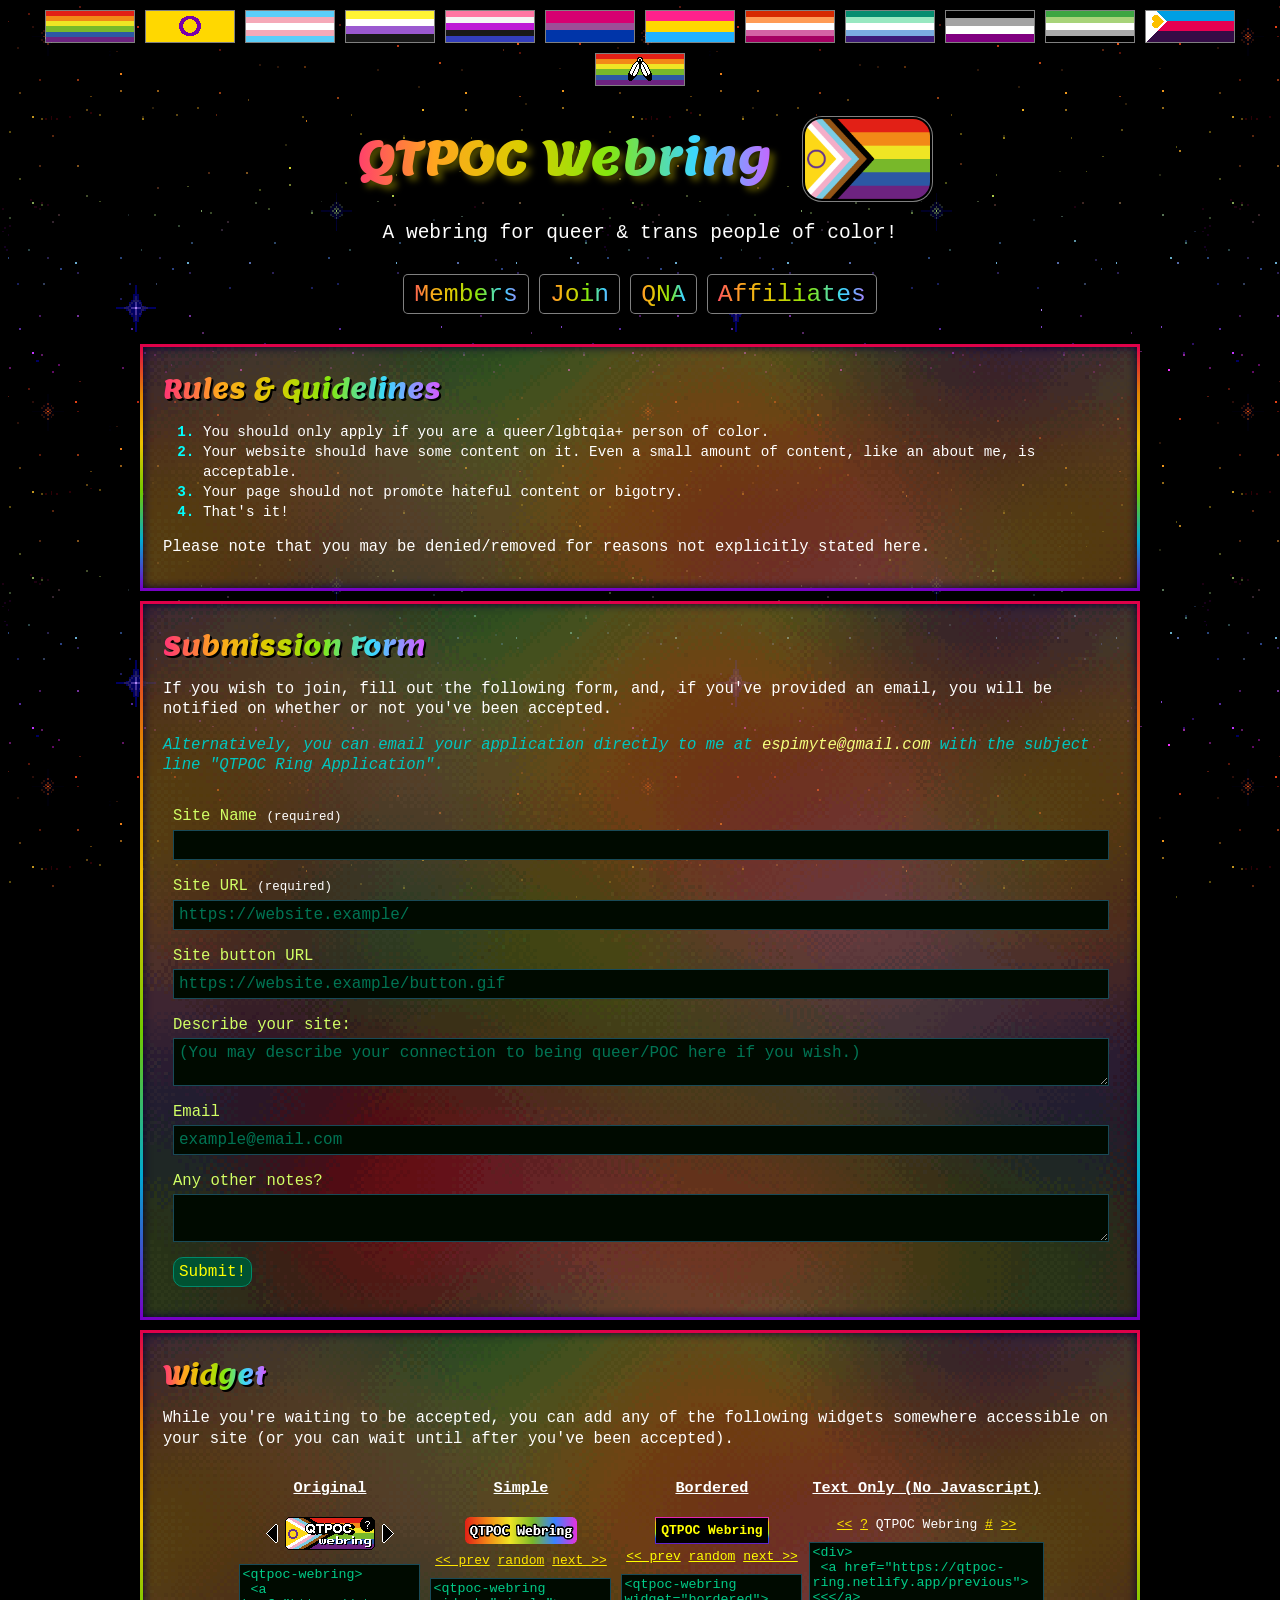
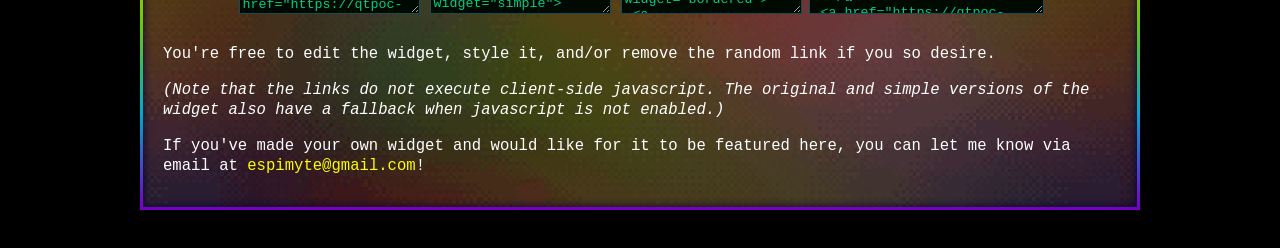
==== join.html @ e0802ac6 "Create separate join page" ====
<!DOCTYPE html>

<head>
	<meta
		content="width=device-width, initial-scale=1.0, viewport-fit=contain"
		name="viewport"
	/>
	<link
		href="https://fonts.googleapis.com/css2?family=Lemon&amp;display=swap"
		rel="stylesheet"
	/>
	<link href="/style.css" rel="stylesheet" />
	<title>QTPOC Webring</title>
</head>
<body>
	<div class="wrapper">
		<img id="progress" src="/assets/progress-button.png" />
		<div class="buttons">
			<!-- I (Espy) made these buttons (with the exception of the polyamory one from rainy.gay). Feel free to use them, no attribution required! It's not like I own these designs! -->
			<img id="pride" src="/assets/pride-button.png" />
			<img id="intersex" src="/assets/intersex-button.png" />
			<img id="trans" src="/assets/trans-button.png" />
			<img id="nb" src="/assets/nb-button.png" />
			<img id="genderfluid" src="/assets/genderfluid-button.png" />
			<img id="bi" src="/assets/bi-button.png" />
			<img id="pan" src="/assets/pan-button.png" />
			<img id="lesbian" src="/assets/lesbian-button.png" />
			<img id="mlm" src="/assets/mlm-button.png" />
			<img id="ace" src="/assets/ace-button.png" />
			<img id="aro" src="/assets/aro-button.png" />
			<img id="polyamory" src="/assets/polyamory-button.png" />
			<img id="two-spirit" src="/assets/two-spirit-button.png" />
		</div>
		<div id="header">
			<h1 id="title"><a href="/">QTPOC Webring</a></h1>
			<img id="flag" src="/assets/progress-flag.png" />
		</div>
		<p id="desc">A webring for queer &amp; trans people of color!</p>
		<div id="quicklinks">
			<a href="/index.html#members">Members</a>
			<a href="/join.html">Join</a>
			<a href="/index.html#qna">QNA</a>
			<a href="/index.html#affiliates">Affiliates</a>
		</div>
		<div class="container">
			<h1>Rules &amp; Guidelines</h1>
			<ol>
				<li>
					You should only apply if you are a queer/lgbtqia+ person of color.
				</li>
				<li>
					Your website should have some content on it. Even a small amount of
					content, like an about me, is acceptable.
				</li>
				<li>Your page should not promote hateful content or bigotry.</li>
				<li>That's it!</li>
			</ol>
			<p>
				Please note that you may be denied/removed for reasons not explicitly
				stated here.
			</p>
		</div>
		<div class="container">
			<h1>Submission Form</h1>
			<p>
				If you wish to join, fill out the following form, and, if you've
				provided an email, you will be notified on whether or not you've been
				accepted.
			</p>
			<p class="alternative">
				Alternatively, you can email your application directly to me at
				<span class="email"
					>espi<span class="e-m-a">a3645778631892l</span>myte@gm<span
						class="i-l"
						>y904378323124d</span
					>ail.com</span
				>
				with the subject line "QTPOC Ring Application".
			</p>
			<form action="/success.html" method="POST" name="qtpocapp" netlify="">
				<p>
					<label
						><span>Site Name <span class="req">(required)</span></span
						><input name="sitename" required="" type="text"
					/></label>
				</p>
				<p>
					<label
						><span>Site URL <span class="req">(required)</span></span
						><input
							name="siteurl"
							placeholder="https://website.example/"
							required=""
							type="url"
					/></label>
				</p>
				<p>
					<label
						>Site button URL<input
							name="sitebuttonurl"
							placeholder="https://website.example/button.gif"
							type="url"
					/></label>
				</p>
				<p>
					<label
						>Describe your site:
						<textarea
							name="description"
							placeholder="(You may describe your connection to being queer/POC here if you wish.)"
							type="text"
						></textarea>
					</label>
				</p>
				<p>
					<label
						>Email<input
							name="email"
							placeholder="example@email.com"
							type="email"
					/></label>
				</p>
				<p>
					<label
						>Any other notes?
						<textarea name="notes" placeholder="" type="text"></textarea>
					</label>
				</p>
				<p>
					<button type="submit">Submit!</button>
				</p>
			</form>
		</div>
		<div class="container">
			<h1>Widget</h1>
			<p>
				While you're waiting to be accepted, you can add any of the following
				widgets somewhere accessible on your site (or you can wait until after
				you've been accepted).
			</p>
			<div id="widgets">
				<!-- Original -->
				<div class="widget-wrapper">
					<h3>Original</h3>
					<div style="display: flex; align-items: center">
						<a
							href="https://qtpoc-ring.netlify.app/previous"
							style="margin-right: 7px"
							><img src="/assets/widget-arrow-left.png"
						/></a>
						<a href="https://qtpoc-ring.netlify.app">
							<div style="position: relative">
								<a href="https://qtpoc-ring.netlify.app"
									><img src="/assets/widget.png"
								/></a>
								<a
									href="https://qtpoc-ring.netlify.app/random"
									style="position: absolute; right: 0px; top: 0px"
								>
									<img src="/assets/widget-random.png" />
								</a>
							</div>
						</a>
						<a
							href="https://qtpoc-ring.netlify.app/next"
							style="margin-left: 7px"
							><img src="/assets/widget-arrow-right.png"
						/></a>
					</div>
					<textarea>
<qtpoc-webring>
 <a href="https://qtpoc-ring.netlify.app/previous">&lt;&lt;</a>
 <a href="https://qtpoc-ring.netlify.app/random">?</a>
 <span>QTPOC Webring</span>
 <a href="https://qtpoc-ring.netlify.app">#</a>
 <a href="https://qtpoc-ring.netlify.app/next">&gt;&gt;</a>
</qtpoc-webring>
<script async="" charset="utf-8" src="https://qtpoc-ring.netlify.app/embed.js"></script>
					</textarea
					>
				</div>
				<!-- Simple -->
				<div class="widget-wrapper">
					<h3>Simple</h3>
					<div
						style="
							display: flex;
							flex-direction: column;
							gap: 5px;
							align-items: center;
						"
					>
						<a href="https://qtpoc-ring.netlify.app"
							><img src="/assets/widget-simple.png"
						/></a>
						<div>
							<a href="https://qtpoc-ring.netlify.app/previous"
								>&lt;&lt; prev</a
							>
							<a href="https://qtpoc-ring.netlify.app/random">random</a>
							<a href="https://qtpoc-ring.netlify.app/next">next &gt;&gt;</a>
						</div>
					</div>
					<textarea>
<qtpoc-webring widget="simple">
 <a href="https://qtpoc-ring.netlify.app/previous">&lt;&lt;</a>
 <a href="https://qtpoc-ring.netlify.app/random">?</a>
 <span>QTPOC Webring</span>
 <a href="https://qtpoc-ring.netlify.app">#</a>
 <a href="https://qtpoc-ring.netlify.app/next">&gt;&gt;</a>
</qtpoc-webring>
<script async="" charset="utf-8" src="https://qtpoc-ring.netlify.app/embed.js"></script>
					</textarea
					>
				</div>
				<!-- Bordered -->
				<div class="widget-wrapper">
					<h3>Bordered</h3>
					<div
						style="
							display: flex;
							flex-direction: column;
							gap: 5px;
							align-items: center;
						"
					>
						<a href="https://qtpoc-ring.netlify.app"
							><span
								style="
									display: inline-block;
									padding: 5px;
									border: 1px solid rgb(255, 255, 255);
									border-image: linear-gradient(
										180deg,
										rgb(226, 22, 192) 0%,
										rgb(242, 191, 23) 20%,
										rgb(223, 211, 0) 40%,
										rgb(157, 250, 44) 60%,
										rgb(12, 77, 255) 80%,
										rgb(104, 31, 199) 100%
									);
									border-image-slice: 1;
									background: black;
									font-weight: bold;
									color: yellow;
								"
								>QTPOC Webring</span
							></a
						>
						<div>
							<a
								href="https://qtpoc-ring.netlify.app/previous"
								style="color: yellow"
								>&lt;&lt; prev</a
							>
							<a
								href="https://qtpoc-ring.netlify.app/random"
								style="color: yellow"
								>random</a
							>
							<a
								href="https://qtpoc-ring.netlify.app/next"
								style="color: yellow"
								>next &gt;&gt;</a
							>
						</div>
					</div>
					<textarea>
<qtpoc-webring widget="bordered">
 <a href="https://qtpoc-ring.netlify.app/previous">&lt;&lt;</a>
 <a href="https://qtpoc-ring.netlify.app/random">?</a>
 <span>QTPOC Webring</span>
 <a href="https://qtpoc-ring.netlify.app">#</a>
 <a href="https://qtpoc-ring.netlify.app/next">&gt;&gt;</a>
</qtpoc-webring>
<script async="" charset="utf-8" src="https://qtpoc-ring.netlify.app/embed.js"></script>
					</textarea
					>
				</div>
				<!-- Text Only -->
				<div class="widget-wrapper">
					<h3>Text Only (No Javascript)</h3>
					<div style="width: fit-content; margin: auto">
						<a href="https://qtpoc-ring.netlify.app/previous">&lt;&lt;</a>
						<a href="https://qtpoc-ring.netlify.app/random">?</a>
						<span>QTPOC Webring</span>
						<a href="https://qtpoc-ring.netlify.app">#</a>
						<a href="https://qtpoc-ring.netlify.app/next">&gt;&gt;</a>
					</div>
					<textarea style="width: 100%">
<div>
 <a href="https://qtpoc-ring.netlify.app/previous">&lt;&lt;</a>
 <a href="https://qtpoc-ring.netlify.app/random">?</a>
 <span>QTPOC Webring</span>
 <a href="https://qtpoc-ring.netlify.app">#</a>
 <a href="https://qtpoc-ring.netlify.app/next">&gt;&gt;</a>
</div>
</textarea
					>
				</div>
			</div>
			<p>
				You're free to edit the widget, style it, and/or remove the random link
				if you so desire.
			</p>
			<p>
				<i
					>(Note that the links do not execute client-side javascript. The
					original and simple versions of the widget also have a fallback when
					javascript is not enabled.)</i
				>
			</p>
			<p>
				If you've made your own widget and would like for it to be featured
				here, you can let me know via email at
				<span class="email"
					>espi<span class="e-m-a">a3645778631892l</span>myte@gm<span
						class="i-l"
						>y904378323124d</span
					>ail.com</span
				>!
			</p>
		</div>
	</div>
</body>
---- style.css ----
html {
    background: black;
    scrollbar-color: rgb(100, 100, 100) rgb(37, 37, 37);
}
textarea {
    scrollbar-color: initial;
}
body {
    font-family: monospace;
    background: black;
    background: url("/assets/stars.png");
    background-blend-mode: multiply;
    background-attachment: fixed;
    image-rendering: pixelated;
    background-size: 600px;
    color: white;
    margin: 0;
}
li {
    font-size: 1.1em;
}
hr {
    color: rgb(179, 179, 0);
    border-style: none none solid none;
}
b {
    color: rgb(131, 255, 207);
}
code {
    background-color: rgb(7, 7, 7);
    color: rgb(177, 177, 177);
    padding: 2px 4px;
    font-size: 0.9em;
}

/* Email */
.e-m-a,
.i-l {
    display: none; /* Spam prevention */
}
.email {
    color: rgb(251, 255, 0);
}

/* Buttons */
.buttons {
    display: flex;
    gap: 10px;
    width: fit-content;
    margin: auto;
    flex-wrap: wrap;
    align-items: center;
    justify-content: center;
}
.buttons img,
#progress {
    border: 1px solid rgba(255, 255, 255, 0.5);
    width: 88px;
    height: 31px;
}
#progress {
    display: none;
}

/* Header */
#header {
    display: flex;
    gap: 20px;
    margin-top: 20px;
    max-width: 100%;
}
#flag {
    width: 125px;
    object-fit: cover;
    image-rendering: auto;
    border-radius: 20px;
    padding: 2px;
    background: black;
    border: 1px solid rgba(255, 255, 255, 0.5);
}
#title {
    background: white;
    background: linear-gradient(
        90deg,
        rgb(255, 50, 118),
        rgb(255, 165, 31),
        rgb(219, 205, 0),
        rgb(133, 231, 14),
        rgb(59, 216, 255),
        rgb(216, 87, 255)
    );
    background-clip: text;
    color: transparent;
    background-size: cover;
    margin: 0px auto;
    width: 415px;
    font-size: 3em;
    text-shadow: none;
    filter: drop-shadow(5px 5px 3px rgba(255, 238, 0, 0.3));
    padding: 10px;
    text-align: center;
}
#title a {
    text-decoration: none;
    color: transparent;
}
#desc {
    margin: 0;
    margin-top: 10px;
    margin-bottom: 20px;
    font-size: 1.5em;
    text-shadow: 2px 2px 0px black;
    text-align: center;
    padding: 0px 10px;
}

/* Containers */
.wrapper {
    margin: 0px auto;
    padding: 10px 0px;
    width: 100%;
    display: flex;
    flex-direction: column;
    gap: 10px;
    align-items: center;
    min-height: 100dvh;
}
.wrapper > :last-child {
    margin-bottom: 20px;
}
.wrapper > :first-child {
    margin-top: 20px;
}
.container {
    width: 100%;
    max-width: 1000px;
    background: url("/assets/background.png");
    background-size: 900px;
    padding: 20px;
    border: 3px outset rgb(116, 31, 31);
    border-image: linear-gradient(
        180deg,
        rgb(223, 0, 74),
        rgb(224, 135, 0),
        rgb(236, 193, 0),
        rgb(111, 202, 0),
        rgb(0, 169, 211),
        rgb(118, 0, 197)
    );
    border-image-slice: 1;
    color: white;
    box-sizing: border-box;
    box-shadow: 0px 0px 10px rgba(5, 1, 49, 1) inset;
}
.container p {
    font-size: 1.2em;
    line-height: 1.3em;
}
.container p:last-child {
    margin-bottom: 10px;
}
h1 {
    font-family: "Lemon", system-ui;
    font-size: 1.6em;
    font-weight: normal;
    margin-top: 5px;
    background: white;
    background: linear-gradient(
        90deg,
        rgb(255, 50, 118),
        rgb(255, 165, 31),
        rgb(219, 205, 0),
        rgb(133, 231, 14),
        rgb(59, 216, 255),
        rgb(216, 87, 255)
    );
    background-size: cover;
    background-clip: text;
    color: transparent;
    width: fit-content;
    filter: drop-shadow(2px 2px 0px black);
}
h2 {
    background: white;
    background: linear-gradient(
        90deg,
        rgb(255, 191, 54),
        rgba(239, 229, 36, 1),
        rgb(168, 255, 61)
    );
    background-size: cover;
    background-clip: text;
    color: transparent;
    width: fit-content;
}
li {
    line-height: 1.4em;
    font-size: 1.1em;
}
li::marker {
    color: cyan;
    font-weight: bold;
}

/* Quicklink */
#quicklinks {
    display: flex;
    flex-wrap: wrap;
    align-items: center;
    justify-content: center;
    gap: 10px;
    font-size: 1.9em;
    margin-bottom: 20px;
}
#quicklinks a {
    text-decoration: none;
    padding: 5px 10px;
    color: white;
    background: black;
    background: linear-gradient(
        90deg,
        rgb(255, 50, 118),
        rgb(255, 165, 31),
        rgb(219, 205, 0),
        rgb(133, 231, 14),
        rgb(59, 216, 255),
        rgb(216, 87, 255)
    );
    background-size: cover;
    background-clip: text;
    color: transparent;
    border-radius: 5px;
    border: 1px solid rgba(255, 255, 255, 0.5);
    backdrop-filter: brightness(0);
}
#quicklinks a:hover {
    background: rgb(247, 255, 139);
    color: black;
}

/* Members */
table {
    border-collapse: collapse;
    font-size: 1.1em;
}
td {
    border-top: 1px dashed rgba(255, 255, 255, 0.5);
    padding: 10px 5px;
    vertical-align: top;
    display: flex;
    gap: 10px;
}
tr:nth-child(1) td {
    border-top: none;
}
#members-wrapper {
    /* max-height: 400px; */
    overflow-y: scroll;
    scrollbar-width: thin;
    border: 1px solid rgb(172, 99, 4);
    scrollbar-color: #f7b910 #b67b0d;
    padding: 0px 10px;
    background: rgba(0, 0, 0, 0.4);
    image-rendering: pixelated;
}
a {
    color: rgb(255, 230, 0);
}
a:hover {
    color: white;
}
.member-links {
    display: flex;
    flex: 2.3;
    gap: 10px;
    align-items: center;
}
.member-desc {
    flex: 6;
    height: fit-content;
    margin: auto;
}
.member-desc.empty {
    display: none;
}

/* Widgets */
#widgets {
    display: flex;
    gap: 10px;
    justify-content: center;
    margin: 30px 0px;
    flex-wrap: wrap;
}
.widget {
    width: fit-content;
}
.widget-wrapper {
    display: flex;
    flex-direction: column;
    gap: 10px;
    align-items: center;
}
.widget-wrapper textarea {
    flex-grow: 1;
}
.widget-wrapper h3 {
    text-decoration: underline;
    margin: 0;
    margin-bottom: 10px;
}
#widgets textarea {
    background: rgb(0, 10, 0);
    border: 1px solid rgb(24, 74, 87);
    color: rgb(0, 204, 136);
}

/* Form */
form {
    padding: 0px 10px;
    margin: 30px auto 0px auto;
}
form label {
    color: rgb(209, 255, 101);
    line-height: 1.5em;
        display: flex;
    flex-direction: column;
}
form .required-note, form label .req {
    color: rgb(255, 255, 255);
    font-size: 0.8em;
}
.required-note {
    font-size: 0.8rem !important;
}
input::placeholder, textarea::placeholder {
    color: rgba(0, 223, 167, 0.5);
}
form input, form textarea {
    width: calc(100% - 10px);
    padding: 5px;
    background: rgb(0, 10, 0);
    border: 1px solid rgb(24, 74, 87);
    color: rgb(236, 255, 184);
    font-size: 1rem;
    font-family: monospace;
}
input:focus {
    outline: 1px solid rgb(182, 170, 0);
}
form input[name="description"] {
    text-align: top;
}
.alternative {
    color: rgb(0, 199, 192);
    font-style: italic;
}
.alternative .email {
    color: rgb(246, 255, 126);
}
form button {
    background-color: rgb(0, 82, 50);
    color: yellow;
    font-family: monospace;
    padding: 5px;
    border-radius: 10px;
    font-size: 1rem;
    border: 1px solid rgb(0, 138, 108);
}
form button:hover {
    cursor: pointer;
    border-color: rgb(0, 255, 242);
    color: white;
    background-color: rgb(5, 117, 74);
}


/* Small screen styling */
@media screen and (max-width: 620px) {
    body {
        margin: 10px 0;
    }
    .container {
        padding: 10px 15px;
    }
    #members-container {
        padding: 10px 0px;
    }
    #members-container > *:not(#members-wrapper) {
        padding: 0px 15px;
    }
    #members-wrapper {
        border-left: none;
        border-right: none;
    }
    #flag {
        display: none;
    }
    .buttons {
        position: absolute;
        opacity: 0.25;
        z-index: 0;
        top: 60px;
    }
    #progress {
        display: block;
    }
    #header {
        margin-top: 0px;
    }
    #title {
        font-size: 2.4em;
        filter: drop-shadow(2px 2px 2px rgba(255, 238, 0, 0.4));
    }
    #quicklinks,
    #desc,
    #progress {
        z-index: 1;
    }
    td {
        flex-direction: column;
    }
    .member-links .empty {
        display: none;
    }
    textarea[name="description"] {
        height: 60px;
    }
    .wrapper > :last-child {
        margin-bottom: 5px;
    }
    .wrapper > :first-child {
        margin-top: 5px;
    }
}
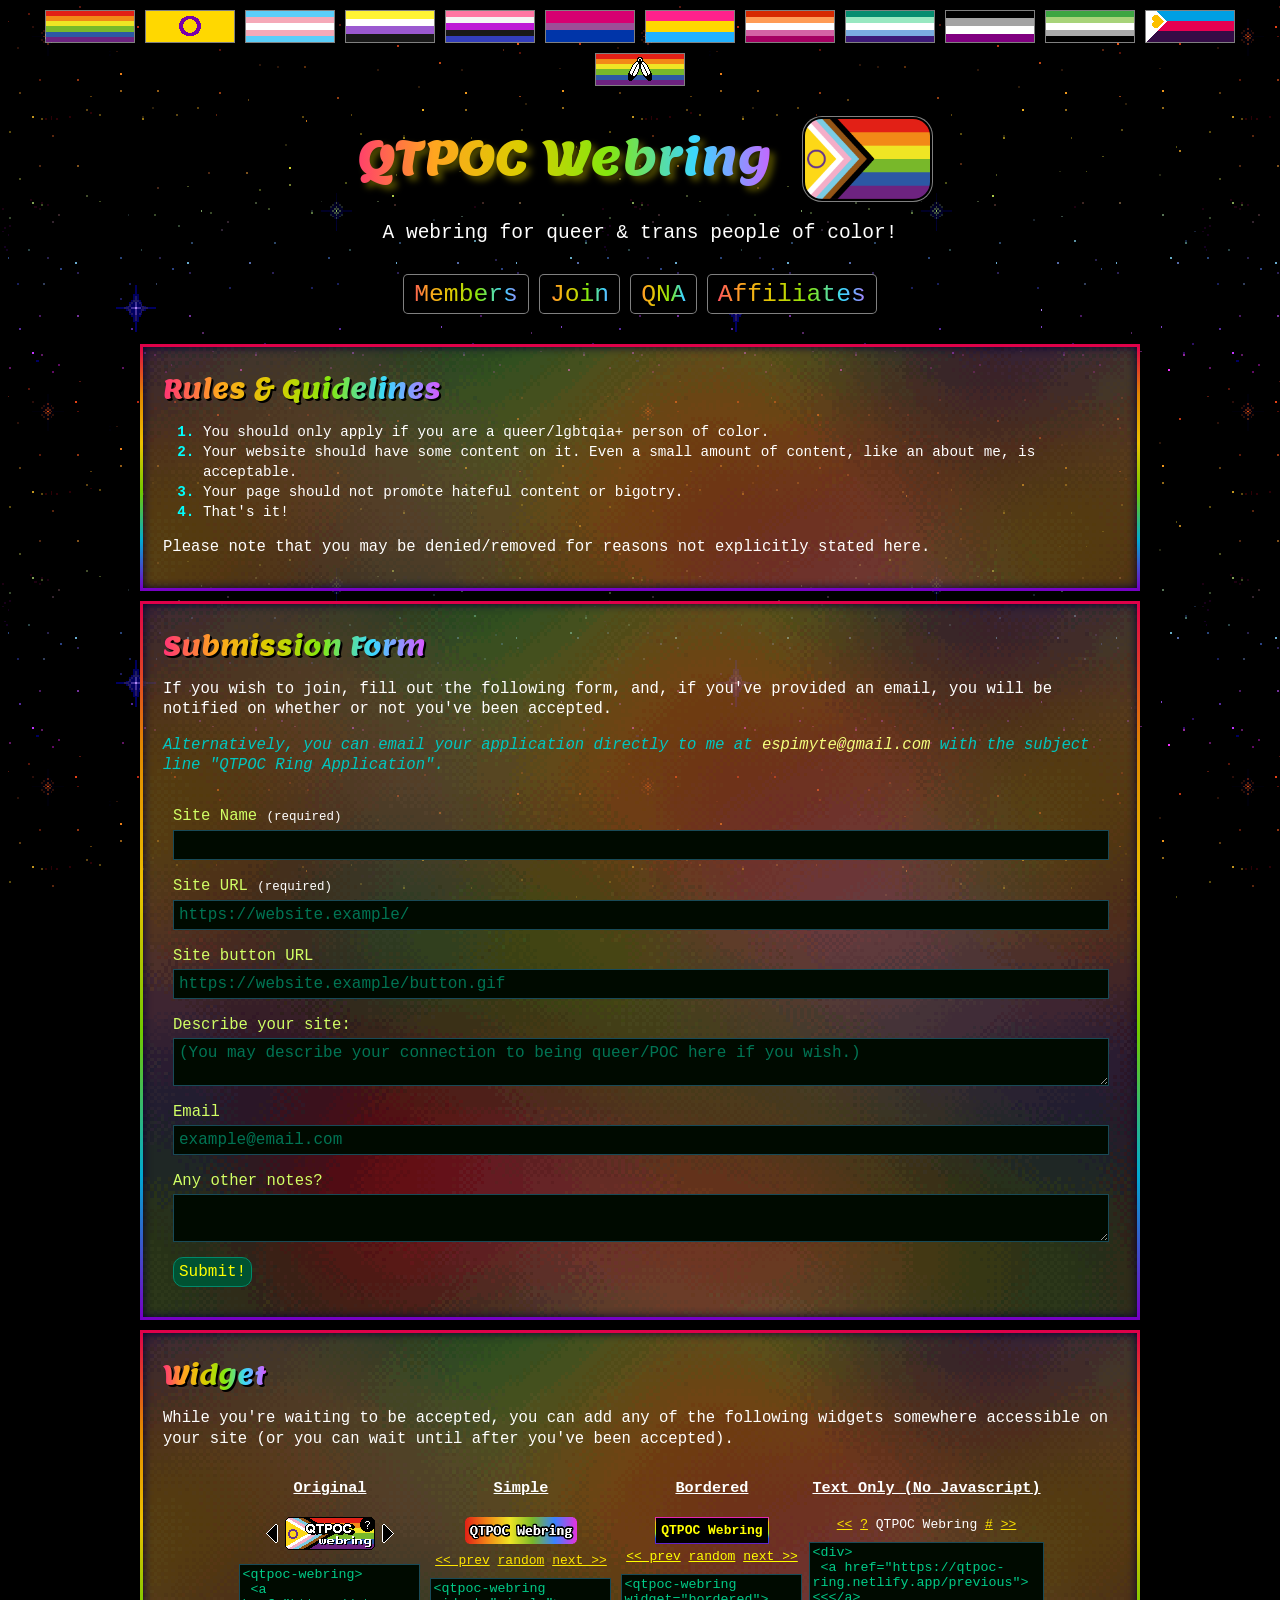
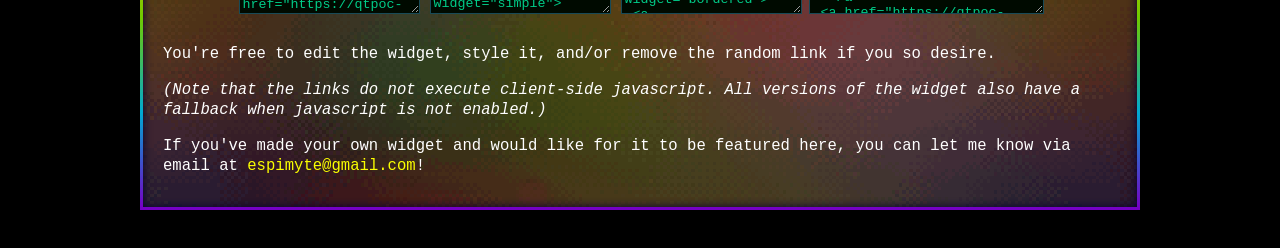
==== commit 0eac9527: "Update join.html" ====
--- a/join.html
+++ b/join.html
@@ -305,9 +305,9 @@
 			</p>
 			<p>
 				<i
-					>(Note that the links do not execute client-side javascript. The
-					original and simple versions of the widget also have a fallback when
-					javascript is not enabled.)</i
+					>(Note that the links do not execute client-side javascript. All
+					versions of the widget also have a fallback when javascript is not
+					enabled.)</i
 				>
 			</p>
 			<p>
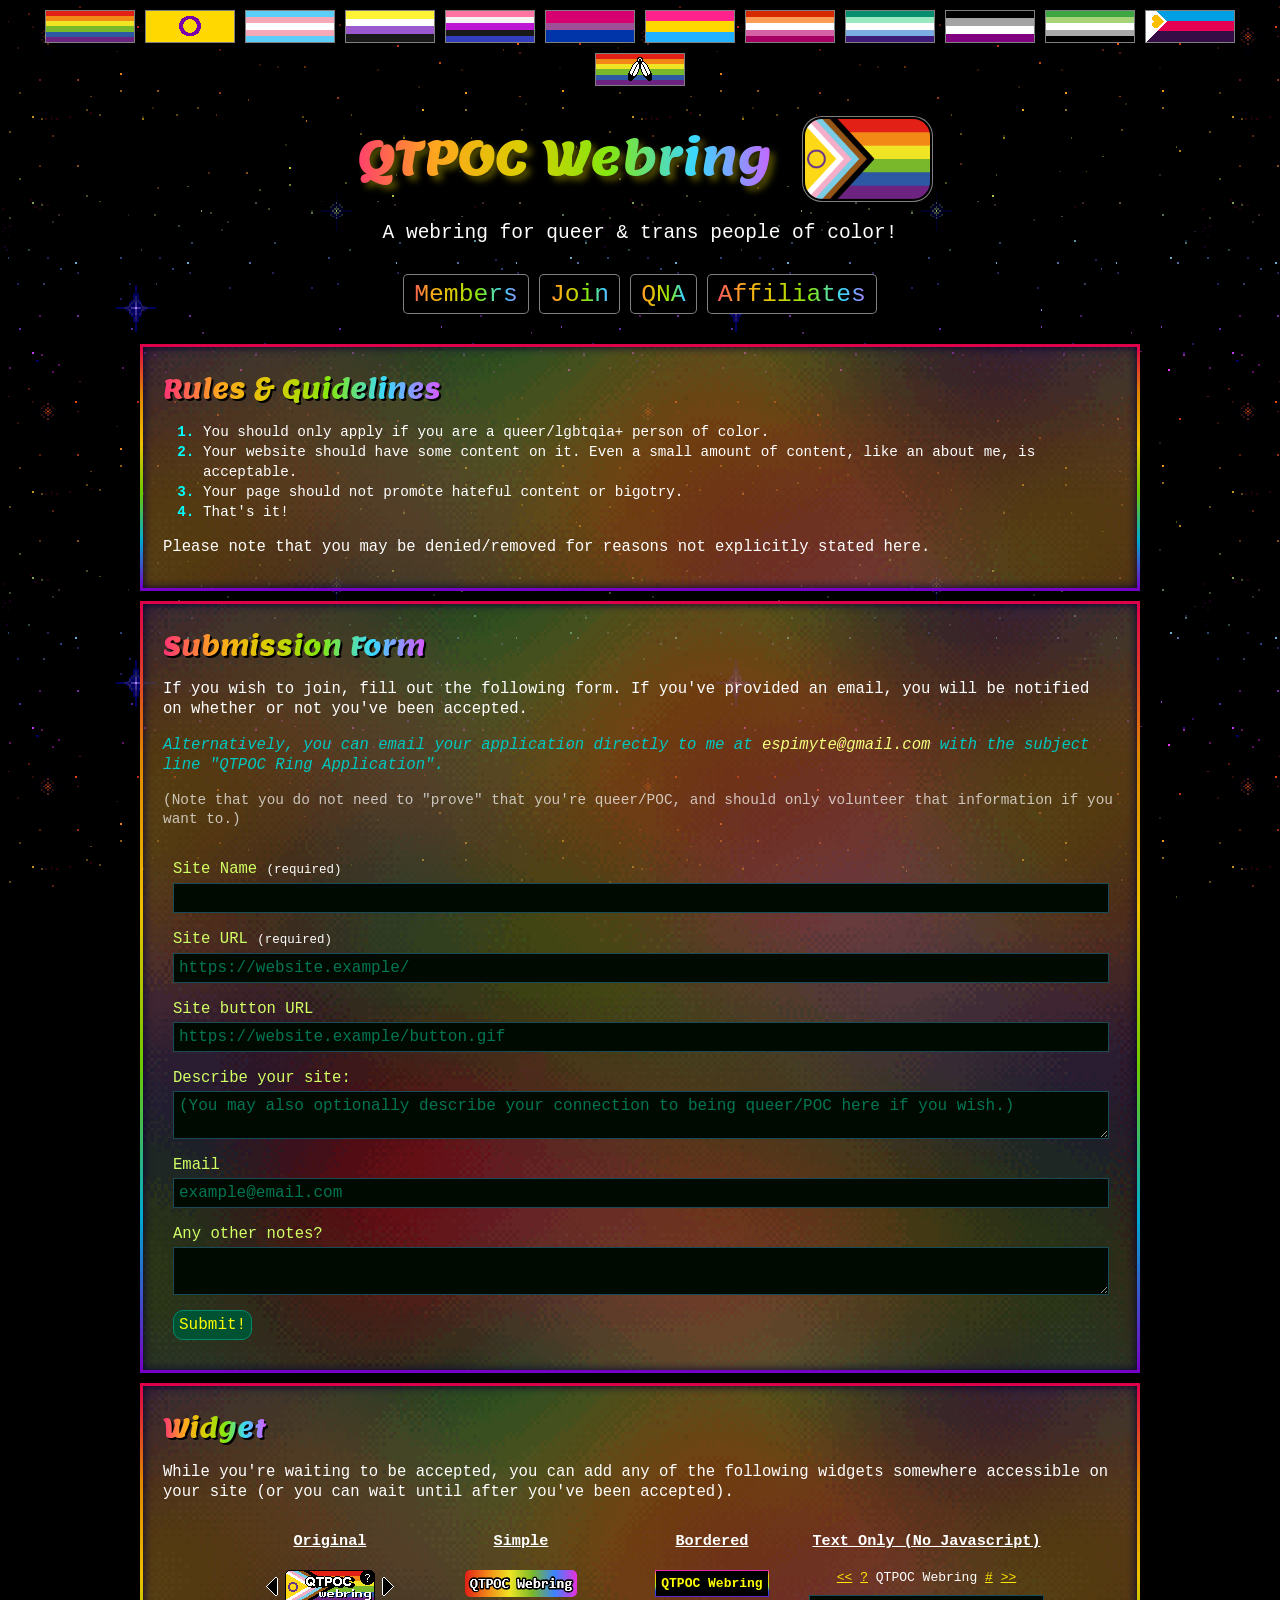
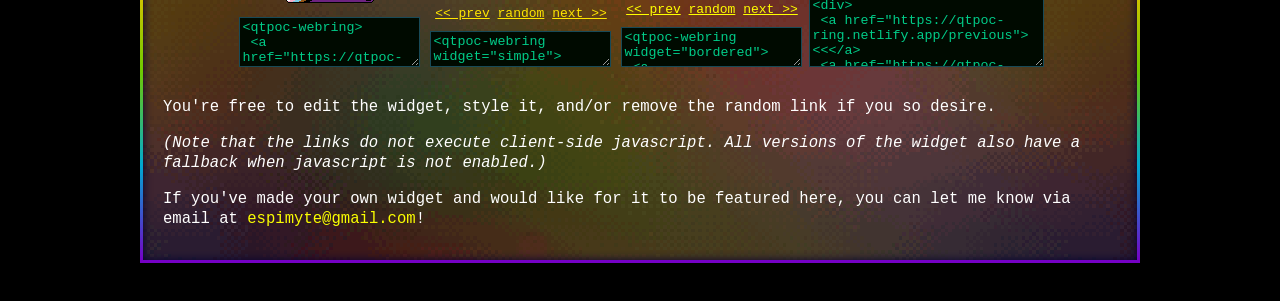
==== commit 0dbcdae0: "Add clarification on join page" ====
--- a/join.html
+++ b/join.html
@@ -63,9 +63,8 @@
 		<div class="container">
 			<h1>Submission Form</h1>
 			<p>
-				If you wish to join, fill out the following form, and, if you've
-				provided an email, you will be notified on whether or not you've been
-				accepted.
+				If you wish to join, fill out the following form. If you've provided an
+				email, you will be notified on whether or not you've been accepted.
 			</p>
 			<p class="alternative">
 				Alternatively, you can email your application directly to me at
@@ -77,6 +76,11 @@
 				>
 				with the subject line "QTPOC Ring Application".
 			</p>
+			<p style="font-size: 0.9rem; opacity: 0.7">
+				(Note that you do not need to "prove" that you're queer/POC, and should
+				only volunteer that information if you want to.)
+			</p>
+
 			<form action="/success.html" method="POST" name="qtpocapp" netlify="">
 				<p>
 					<label
@@ -107,7 +111,7 @@
 						>Describe your site:
 						<textarea
 							name="description"
-							placeholder="(You may describe your connection to being queer/POC here if you wish.)"
+							placeholder="(You may also optionally describe your connection to being queer/POC here if you wish.)"
 							type="text"
 						></textarea>
 					</label>
--- a/style.css
+++ b/style.css
@@ -278,10 +278,11 @@
 .member-desc {
     flex: 6;
     height: fit-content;
-    margin: auto;
+    margin: auto 0;
+    text-align: left;
 }
 .member-desc.empty {
-    display: none;
+    color: gray;
 }
 
 /* Widgets */
@@ -432,4 +433,7 @@
     .wrapper > :first-child {
         margin-top: 5px;
     }
+    .member-desc.empty {
+        display: none;
+    }
 }
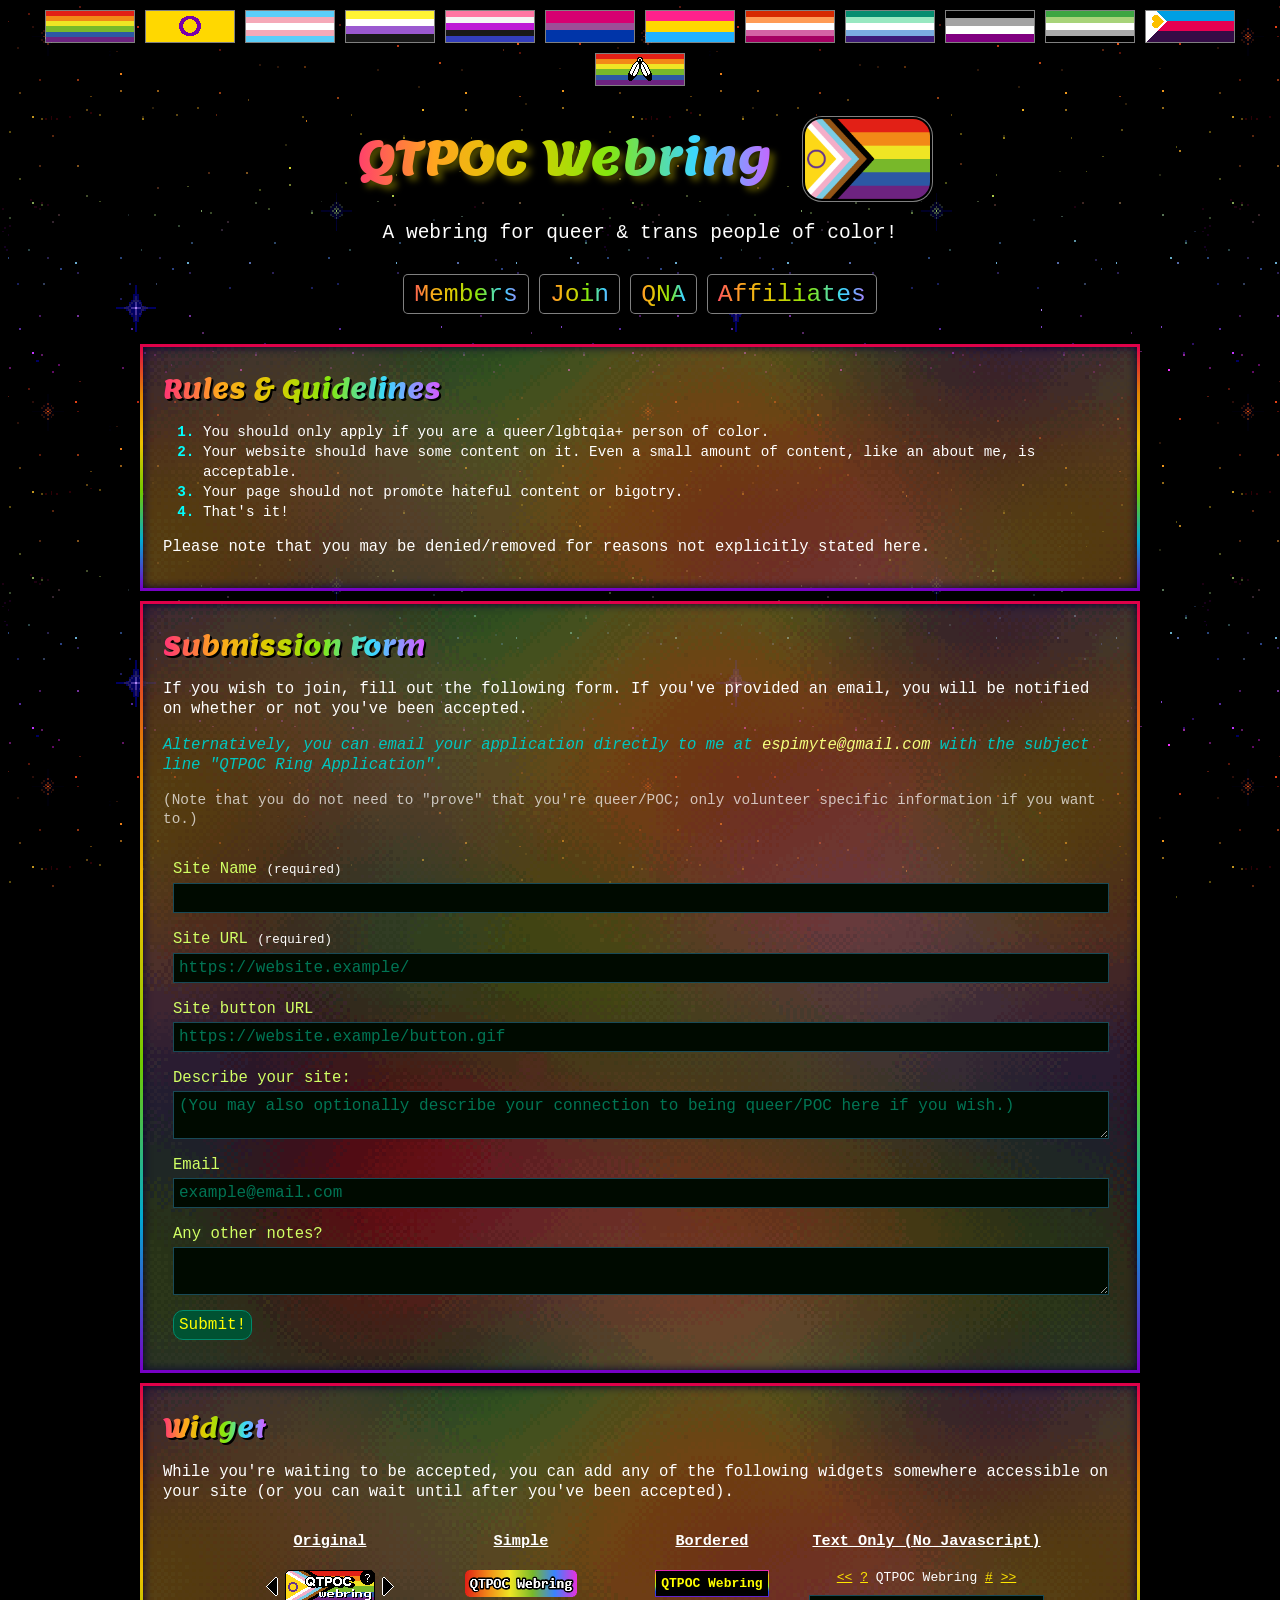
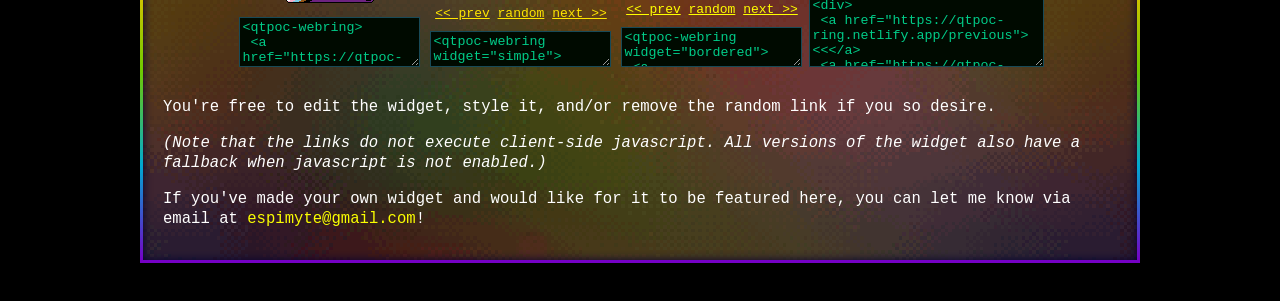
==== commit d73195ab: "Update join.html" ====
--- a/join.html
+++ b/join.html
@@ -77,8 +77,8 @@
 				with the subject line "QTPOC Ring Application".
 			</p>
 			<p style="font-size: 0.9rem; opacity: 0.7">
-				(Note that you do not need to "prove" that you're queer/POC, and should
-				only volunteer that information if you want to.)
+				(Note that you do not need to "prove" that you're queer/POC; only
+				volunteer specific information if you want to.)
 			</p>
 
 			<form action="/success.html" method="POST" name="qtpocapp" netlify="">
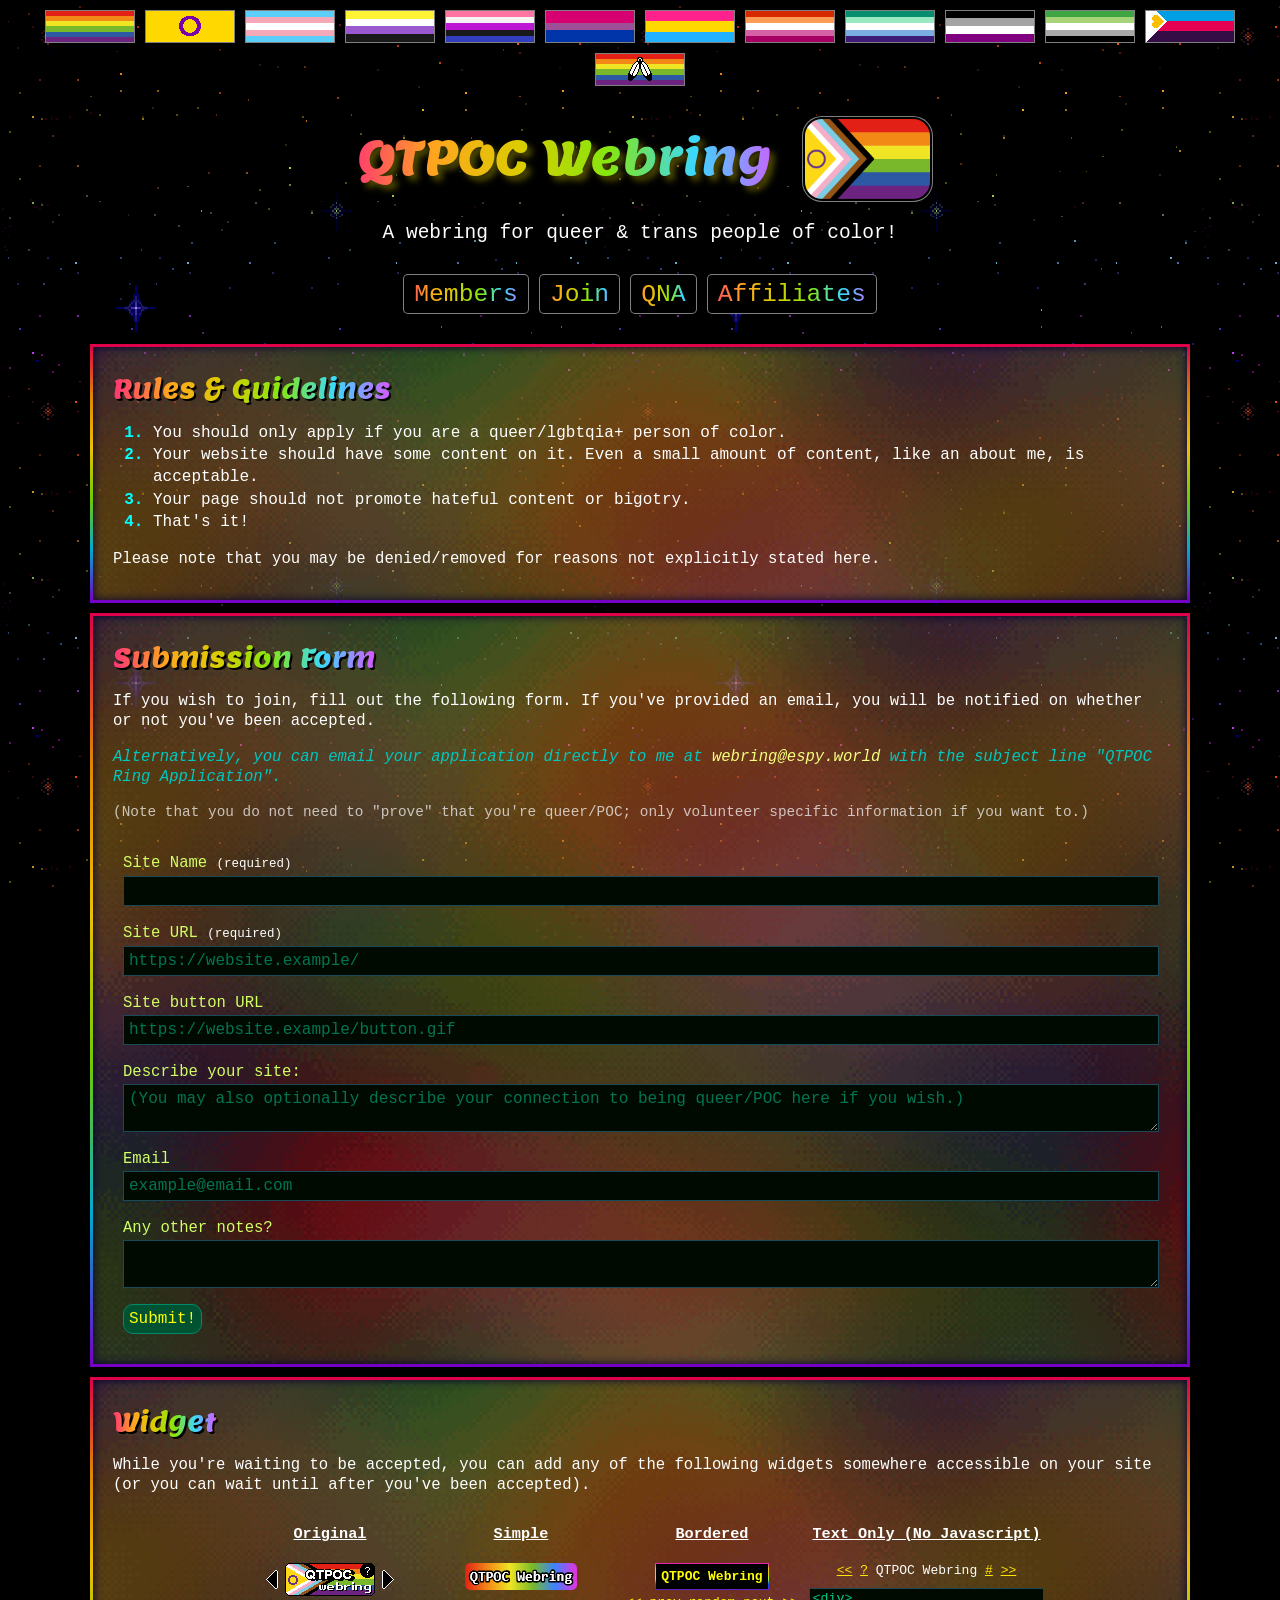
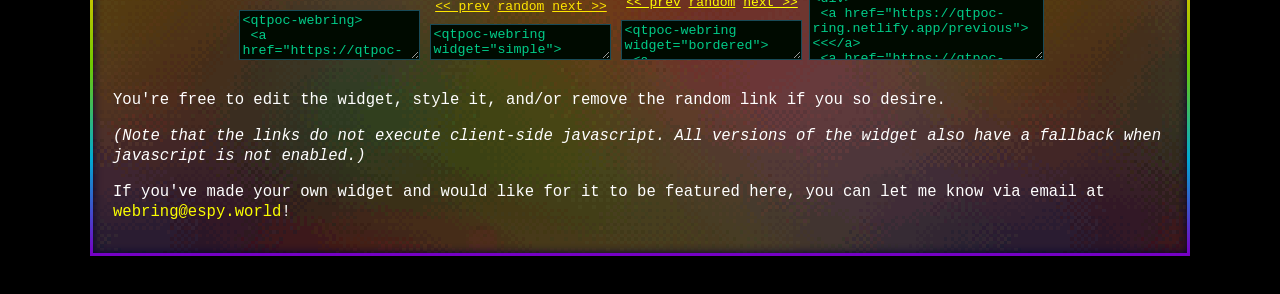
==== commit cc1106f7: "Update email" ====
--- a/join.html
+++ b/join.html
@@ -1,4 +1,4 @@
-<!DOCTYPE html>
+<!doctype html>
 
 <head>
 	<meta
@@ -69,10 +69,9 @@
 			<p class="alternative">
 				Alternatively, you can email your application directly to me at
 				<span class="email"
-					>espi<span class="e-m-a">a3645778631892l</span>myte@gm<span
-						class="i-l"
+					>webr<span class="e-m-a">a3645778631892l</span>ing@es<span class="i-l"
 						>y904378323124d</span
-					>ail.com</span
+					>py.world</span
 				>
 				with the subject line "QTPOC Ring Application".
 			</p>
@@ -318,10 +317,9 @@
 				If you've made your own widget and would like for it to be featured
 				here, you can let me know via email at
 				<span class="email"
-					>espi<span class="e-m-a">a3645778631892l</span>myte@gm<span
-						class="i-l"
+					>webr<span class="e-m-a">a3645778631892l</span>ing@es<span class="i-l"
 						>y904378323124d</span
-					>ail.com</span
+					>py.world</span
 				>!
 			</p>
 		</div>
--- a/style.css
+++ b/style.css
@@ -133,7 +133,7 @@
 }
 .container {
     width: 100%;
-    max-width: 1000px;
+    max-width: 1100px;
     background: url("/assets/background.png");
     background-size: 900px;
     padding: 20px;
@@ -195,7 +195,7 @@
 }
 li {
     line-height: 1.4em;
-    font-size: 1.1em;
+    font-size: 1rem;
 }
 li::marker {
     color: cyan;
@@ -275,11 +275,16 @@
     gap: 10px;
     align-items: center;
 }
+.member-links :last-child {
+    margin: auto;
+    text-align: center;
+}
 .member-desc {
     flex: 6;
     height: fit-content;
     margin: auto 0;
     text-align: left;
+    line-height: 1.3em;
 }
 .member-desc.empty {
     color: gray;
@@ -384,6 +389,9 @@
     .container {
         padding: 10px 15px;
     }
+    .container > p, li {
+        font-size: 0.95rem;
+    }
     #members-container {
         padding: 10px 0px;
     }
@@ -424,6 +432,9 @@
     .member-links .empty {
         display: none;
     }
+    .member-links :last-child {
+        margin: 0;
+    }
     textarea[name="description"] {
         height: 60px;
     }
@@ -436,4 +447,7 @@
     .member-desc.empty {
         display: none;
     }
+    form input, form textarea {
+        font-size: 0.9em;
+    }
 }
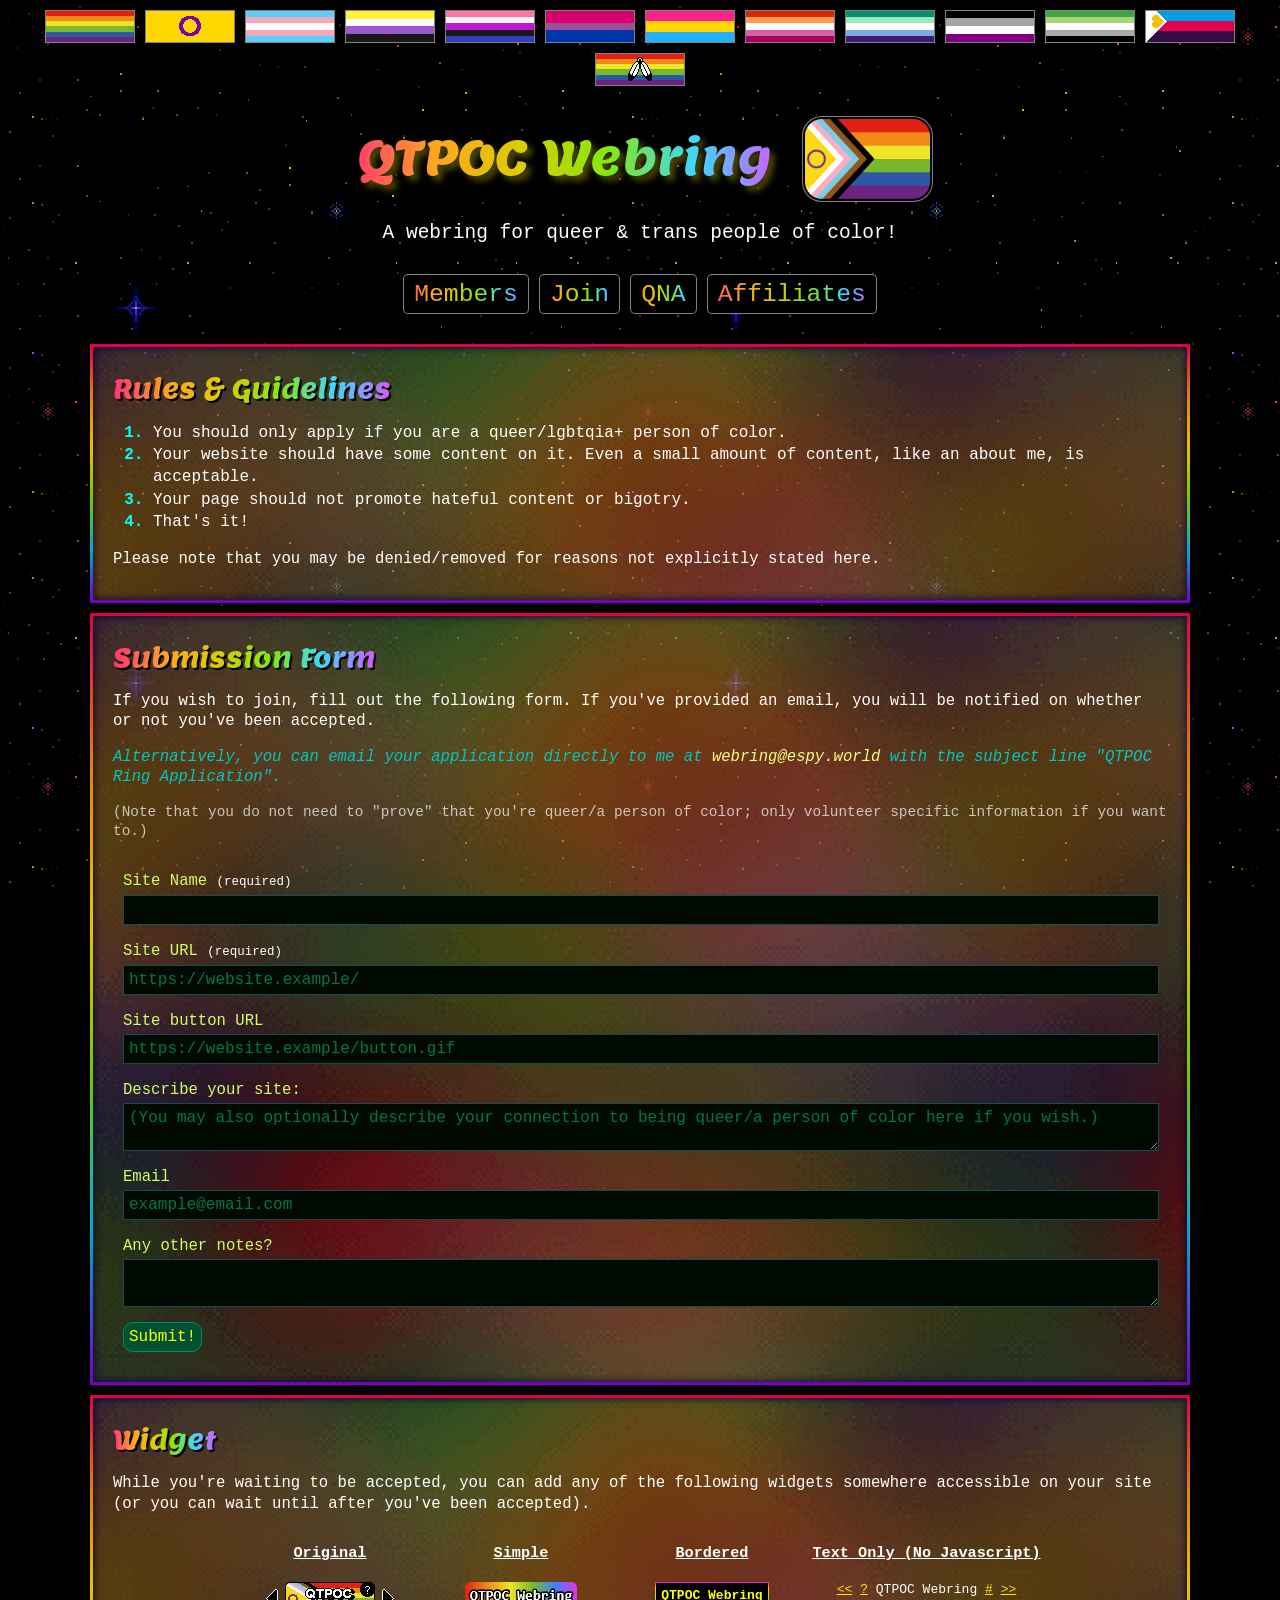
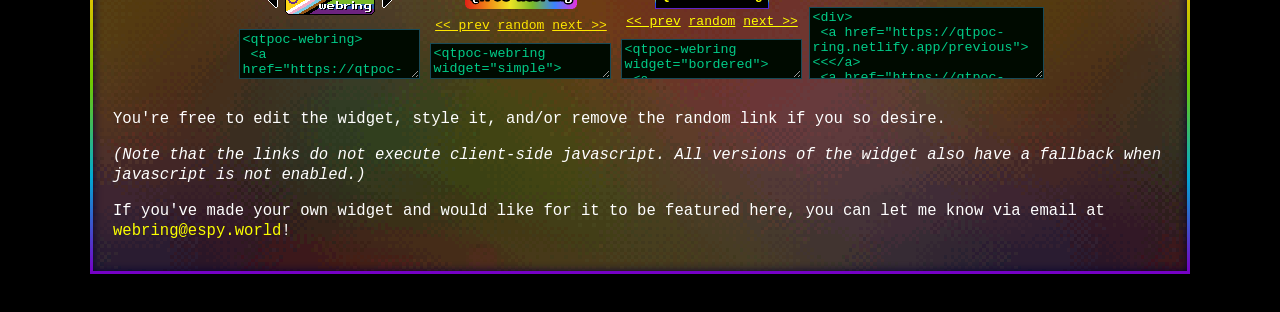
==== commit 491d3af4: "Change wording on join page" ====
--- a/join.html
+++ b/join.html
@@ -76,8 +76,8 @@
 				with the subject line "QTPOC Ring Application".
 			</p>
 			<p style="font-size: 0.9rem; opacity: 0.7">
-				(Note that you do not need to "prove" that you're queer/POC; only
-				volunteer specific information if you want to.)
+				(Note that you do not need to "prove" that you're queer/a person of
+				color; only volunteer specific information if you want to.)
 			</p>
 
 			<form action="/success.html" method="POST" name="qtpocapp" netlify="">
@@ -110,7 +110,7 @@
 						>Describe your site:
 						<textarea
 							name="description"
-							placeholder="(You may also optionally describe your connection to being queer/POC here if you wish.)"
+							placeholder="(You may also optionally describe your connection to being queer/a person of color here if you wish.)"
 							type="text"
 						></textarea>
 					</label>
--- a/style.css
+++ b/style.css
@@ -244,22 +244,25 @@
     font-size: 1.1em;
 }
 td {
-    border-top: 1px dashed rgba(255, 255, 255, 0.5);
-    padding: 10px 5px;
+    border-top: 1px dashed rgba(255, 255, 255, 0.3);
+    padding: 8px 10px;
     vertical-align: top;
     display: flex;
     gap: 10px;
+}
+tbody > :nth-child(2n) {
+    background-color: rgba(0, 0, 0, 0.397);
 }
 tr:nth-child(1) td {
     border-top: none;
 }
 #members-wrapper {
-    /* max-height: 400px; */
+    max-height: 1000px;
     overflow-y: scroll;
     scrollbar-width: thin;
     border: 1px solid rgb(172, 99, 4);
     scrollbar-color: #f7b910 #b67b0d;
-    padding: 0px 10px;
+    padding: 0px 0px;
     background: rgba(0, 0, 0, 0.4);
     image-rendering: pixelated;
 }
@@ -268,6 +271,10 @@
 }
 a:hover {
     color: white;
+}
+.member-links img, .button-link {
+    width: 88px;
+    height: 31px;
 }
 .member-links {
     display: flex;
@@ -399,6 +406,8 @@
         padding: 0px 15px;
     }
     #members-wrapper {
+        overflow-y: hidden;
+        max-height: unset;
         border-left: none;
         border-right: none;
     }
@@ -406,10 +415,8 @@
         display: none;
     }
     .buttons {
-        position: absolute;
-        opacity: 0.25;
-        z-index: 0;
-        top: 60px;
+        order: 999;
+        padding: 5px;
     }
     #progress {
         display: block;
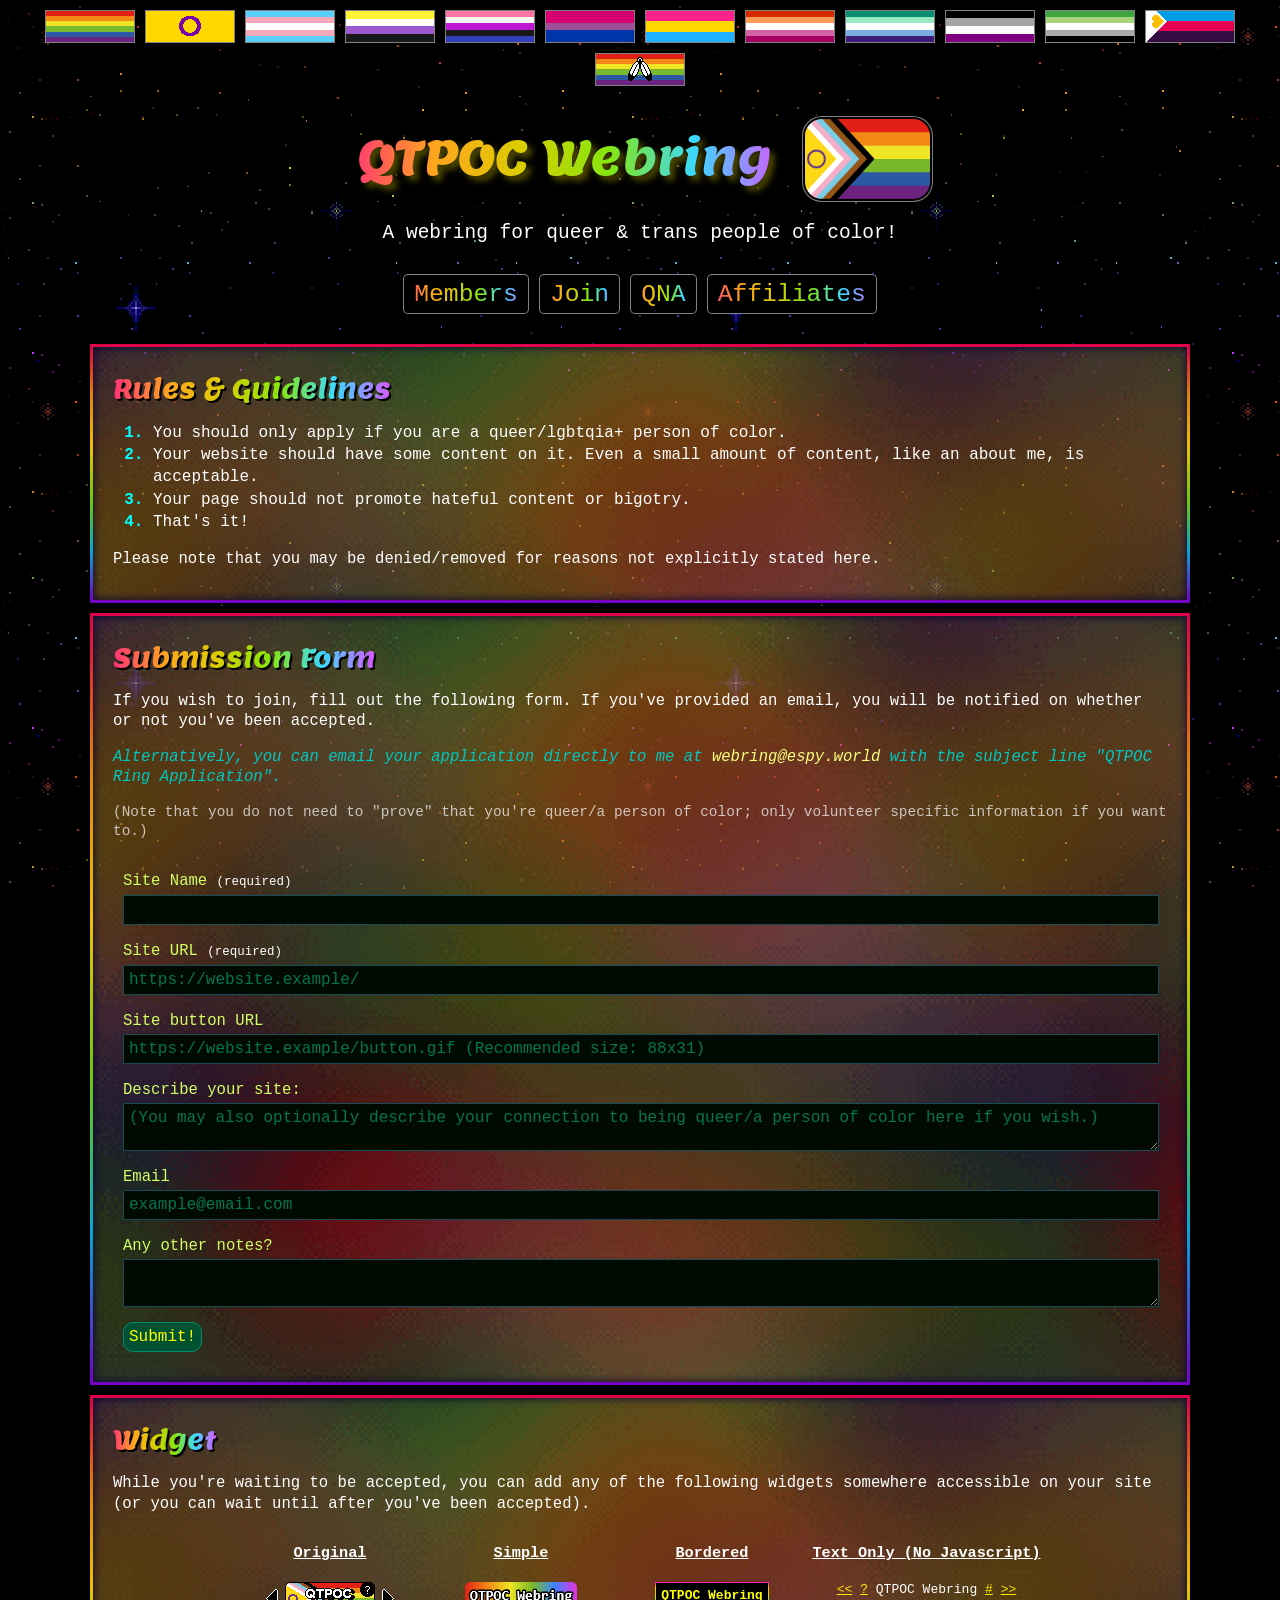
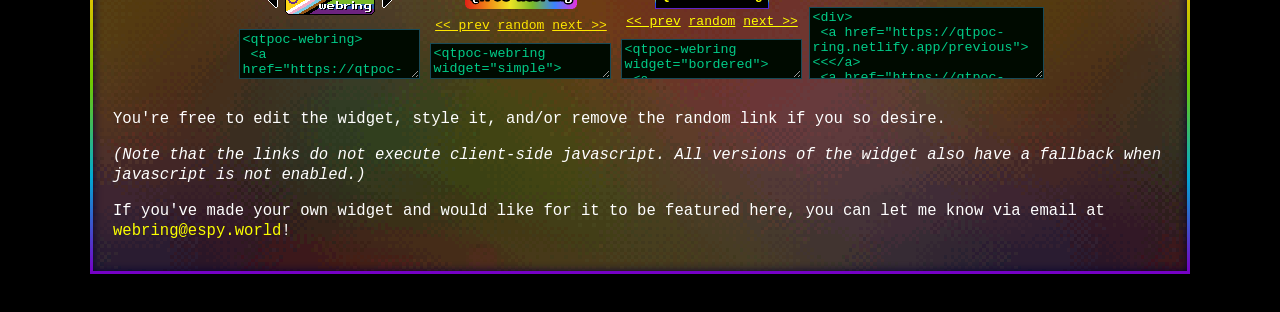
==== commit 2b25ff97: "Add recommended button size" ====
--- a/join.html
+++ b/join.html
@@ -101,7 +101,7 @@
 					<label
 						>Site button URL<input
 							name="sitebuttonurl"
-							placeholder="https://website.example/button.gif"
+							placeholder="https://website.example/button.gif (Recommended size: 88x31)"
 							type="url"
 					/></label>
 				</p>
--- a/style.css
+++ b/style.css
@@ -387,7 +387,6 @@
     background-color: rgb(5, 117, 74);
 }
 
-
 /* Small screen styling */
 @media screen and (max-width: 620px) {
     body {
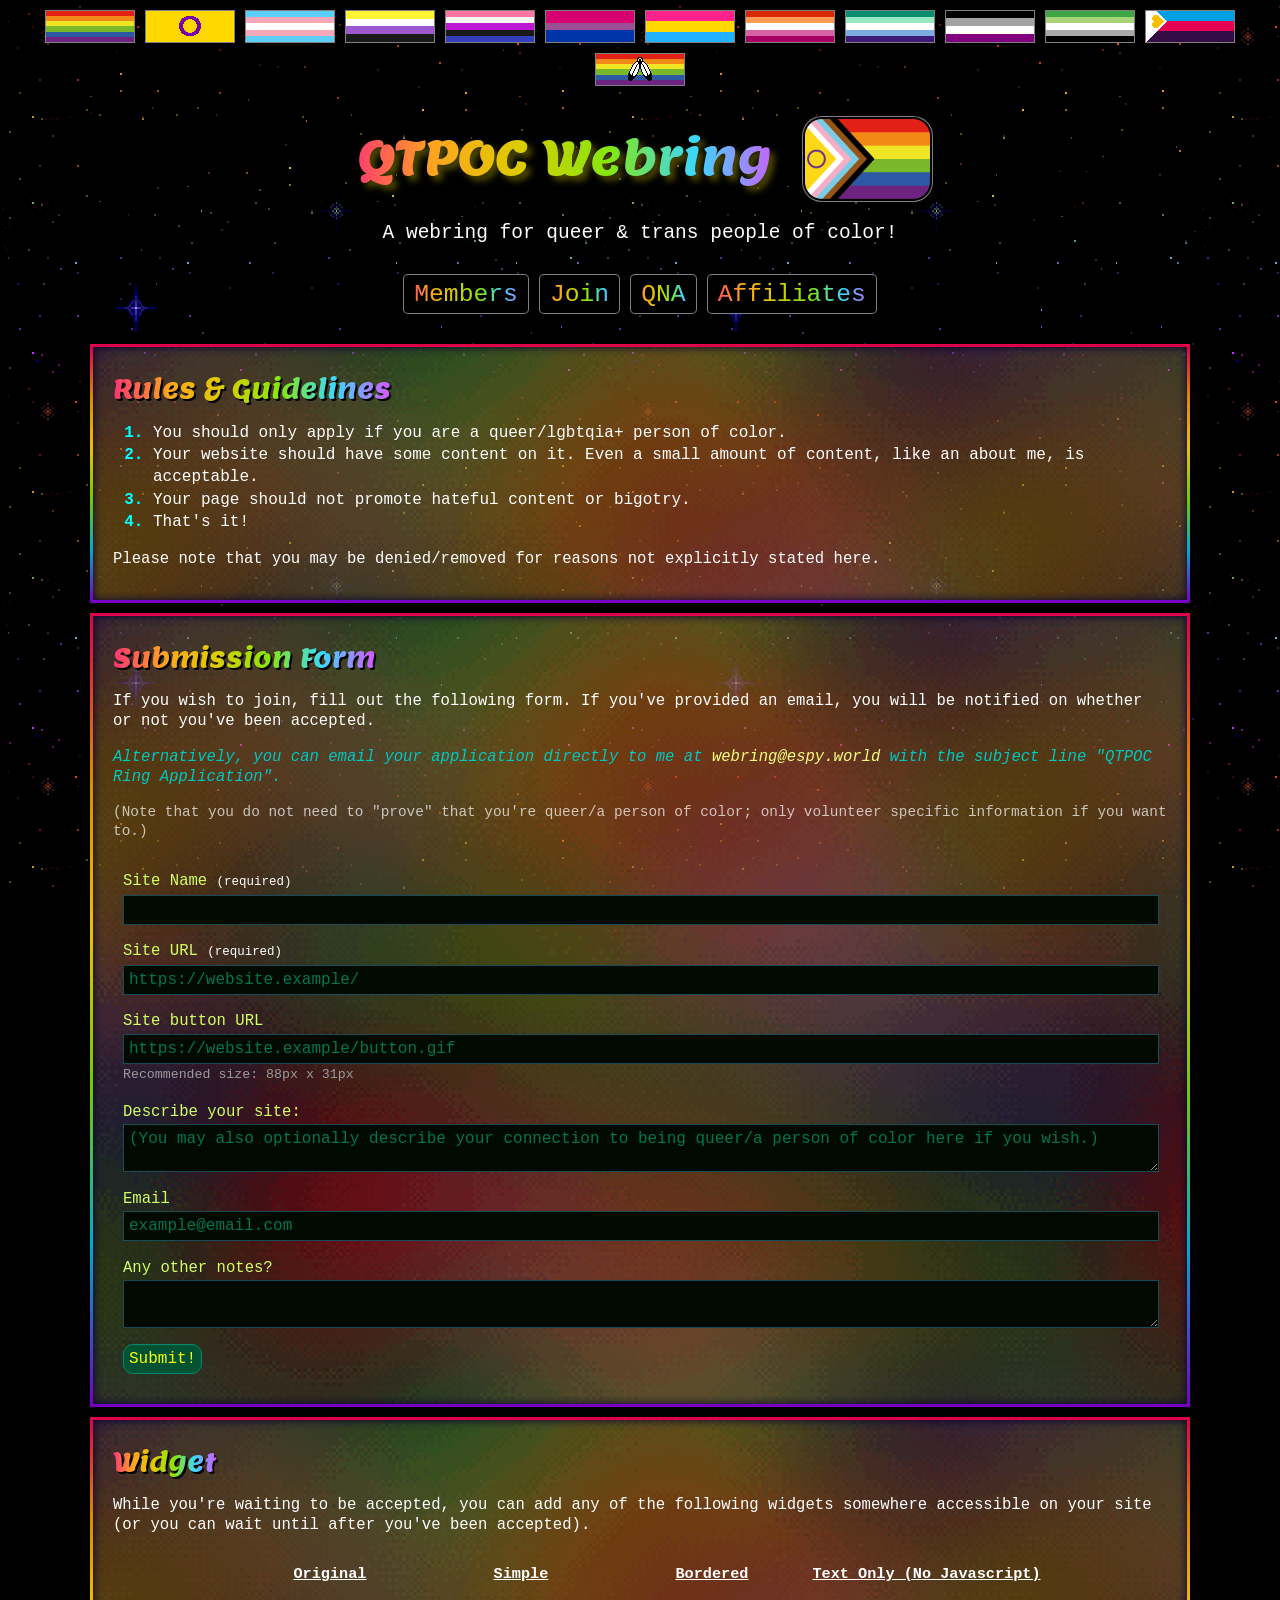
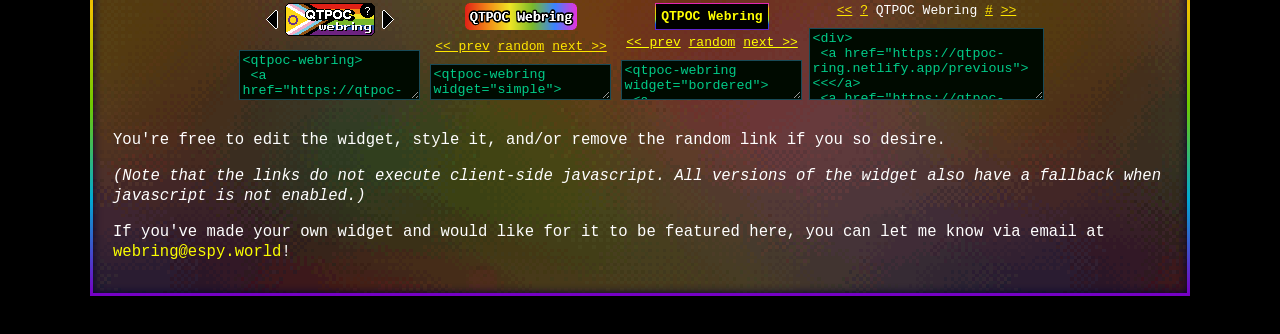
==== commit 954b8b3c: "Fix formatting for mobile" ====
--- a/join.html
+++ b/join.html
@@ -101,9 +101,10 @@
 					<label
 						>Site button URL<input
 							name="sitebuttonurl"
-							placeholder="https://website.example/button.gif (Recommended size: 88x31)"
+							placeholder="https://website.example/button.gif"
 							type="url"
 					/></label>
+					<span class="footnote">Recommended size: 88px x 31px</span>
 				</p>
 				<p>
 					<label
--- a/style.css
+++ b/style.css
@@ -386,6 +386,10 @@
     color: white;
     background-color: rgb(5, 117, 74);
 }
+.footnote {
+    font-size: 0.85em;
+    color: rgb(155, 155, 155);
+}
 
 /* Small screen styling */
 @media screen and (max-width: 620px) {
